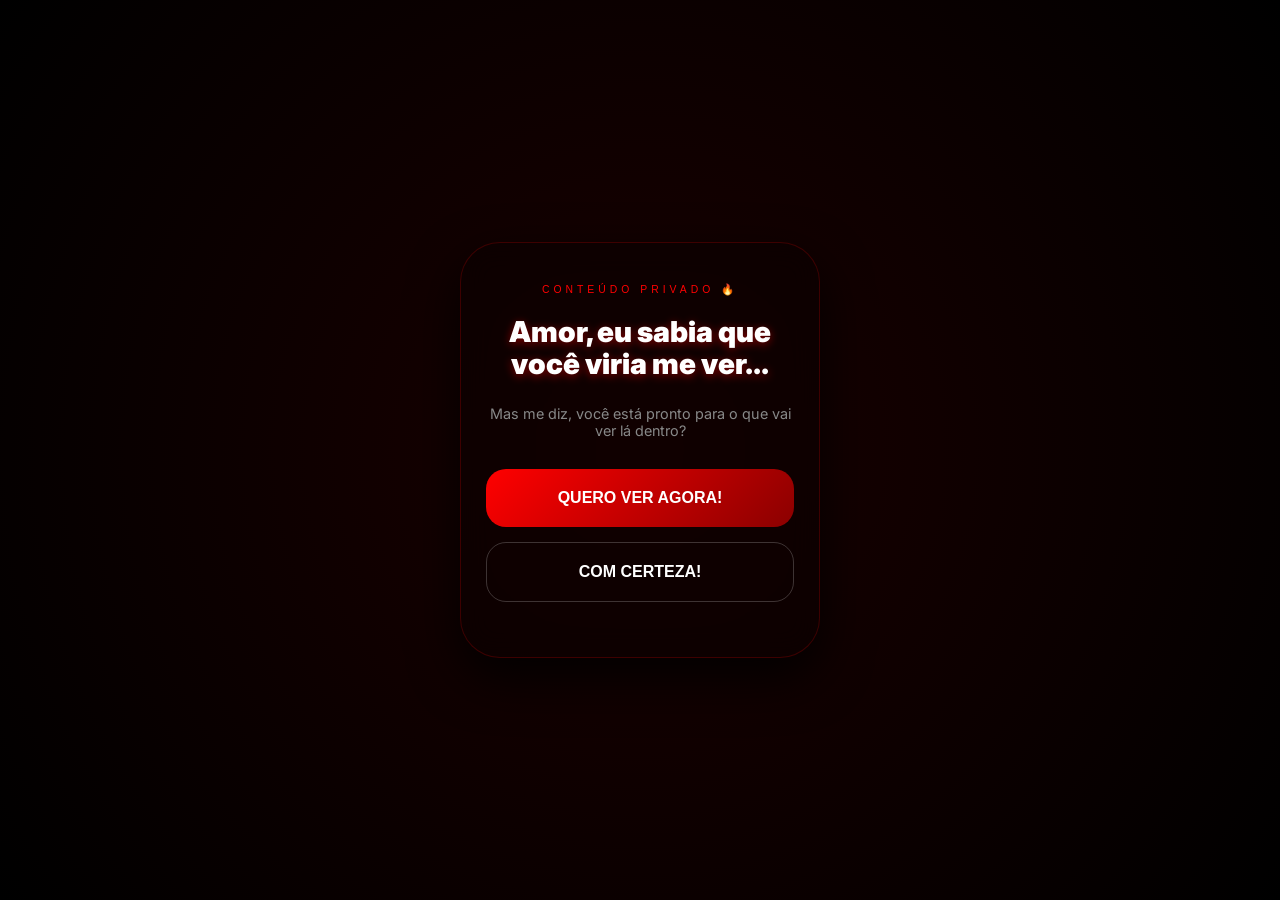
==== DudaFerrari/index.html @ 5e26ca4f "deploy inicial" ====
<!DOCTYPE html>
<html lang="pt-BR">
<head>
    <meta charset="UTF-8">
    <meta name="viewport" content="width=device-width, initial-scale=1.0, maximum-scale=1.0, user-scalable=no">
    <meta http-equiv="Cache-Control" content="no-cache, no-store, must-revalidate">
    <meta http-equiv="Pragma" content="no-cache">
    <meta http-equiv="Expires" content="0">
    <title>Acesso Privado</title>
    <link href="https://fonts.googleapis.com/css2?family=Syncopate:wght@400;700&family=Inter:wght@300;600;900&display=swap" rel="stylesheet">
    <style>
        :root {
            --primary: #ff0000; /* Vermelho Paixão */
            --dark-red: #4a0000;
            --bg: #0a0000;
        }

        /* Animações Sensuais */
        @keyframes pulseRed {
            0% { box-shadow: 0 0 5px var(--primary); }
            50% { box-shadow: 0 0 20px var(--primary); }
            100% { box-shadow: 0 0 5px var(--primary); }
        }

        @keyframes fadeIn {
            from { opacity: 0; transform: translateY(10px); }
            to { opacity: 1; transform: translateY(0); }
        }

        @keyframes slideScan {
            0% { left: -100%; }
            100% { left: 100%; }
        }

        * { margin: 0; padding: 0; box-sizing: border-box; }
        
        body {
            font-family: 'Inter', sans-serif;
            background-color: var(--bg);
            background-image: radial-gradient(circle at 50% 50%, #1a0000 0%, #000 100%);
            color: #fff;
            display: flex;
            justify-content: center;
            align-items: center;
            min-height: 100vh;
            overflow-y: auto;
        }

        .container {
            width: 100%;
            max-width: 400px;
            padding: 20px;
            z-index: 10;
        }

        .main-card {
            background: rgba(10, 0, 0, 0.6);
            backdrop-filter: blur(15px);
            -webkit-backdrop-filter: blur(15px);
            border: 1px solid rgba(255, 0, 0, 0.2);
            border-radius: 40px;
            padding: 40px 25px;
            text-align: center;
            box-shadow: 0 20px 50px rgba(0,0,0,0.9);
            animation: fadeIn 0.8s ease-out;
        }

        /* --- ETAPA 1: O CONVITE --- */
        .hot-tag {
            color: var(--primary);
            font-family: 'Syncopate', sans-serif;
            font-size: 0.65rem;
            letter-spacing: 4px;
            text-transform: uppercase;
            margin-bottom: 20px;
            display: block;
        }

        h1 {
            font-size: 1.8rem;
            font-weight: 900;
            line-height: 1.1;
            margin-bottom: 25px;
            text-shadow: 0 2px 10px rgba(255,0,0,0.5);
        }

        .btn-choice {
            width: 100%;
            padding: 20px;
            margin-bottom: 15px;
            border-radius: 20px;
            border: none;
            font-weight: 900;
            font-size: 1rem;
            cursor: pointer;
            text-transform: uppercase;
            transition: 0.3s;
        }

        .btn-hot {
            background: linear-gradient(135deg, #ff0000, #8b0000);
            color: white;
            animation: pulseRed 2s infinite;
        }

        .btn-outline {
            background: transparent;
            color: white;
            border: 1px solid rgba(255,255,255,0.2);
        }

        /* --- ETAPA 2: TUTORIAL --- */
        #tutorial-section { display: none; animation: fadeIn 0.6s ease; }

        .indicator-arrow {
            position: fixed;
            top: 15px;
            right: 15px;
            font-size: 50px;
            filter: drop-shadow(0 0 10px var(--primary));
            animation: bounce 1s infinite alternate;
        }

        @keyframes bounce { from { transform: translateY(0); } to { transform: translateY(-10px); } }

        .step-pill {
            background: rgba(255, 0, 0, 0.05);
            padding: 15px;
            border-radius: 20px;
            margin-bottom: 12px;
            display: flex;
            align-items: center;
            gap: 15px;
            text-align: left;
            border-left: 3px solid var(--primary);
        }

        .step-n {
            font-weight: 900;
            color: var(--primary);
            font-size: 1.2rem;
        }

        .gif-frame {
            width: 100%;
            border-radius: 25px;
            margin: 20px 0;
            border: 2px solid #222;
            box-shadow: 0 10px 30px rgba(0,0,0,0.5);
        }

        /* --- MODAL --- */
        .modal {
            position: fixed;
            inset: 0;
            background: rgba(0,0,0,0.98);
            display: none;
            align-items: center;
            justify-content: center;
            padding: 20px;
            z-index: 2000;
        }

        .modal-card {
            background: #111;
            border: 1px solid var(--primary);
            padding: 35px 25px;
            border-radius: 35px;
            text-align: center;
            max-width: 350px;
        }

        .final-btn {
            display: block;
            background: #fff;
            color: #000;
            text-decoration: none;
            padding: 20px;
            border-radius: 15px;
            font-weight: 900;
            margin-top: 25px;
            text-transform: uppercase;
        }
    </style>
</head>
<body>

<div class="container">
    <div class="main-card">
        
        <div id="quiz-section">
            <span class="hot-tag">CONTEÚDO PRIVADO 🔥</span>
            <h1>Amor, eu sabia que você viria me ver...</h1>
            <p style="color: #888; margin-bottom: 30px; font-size: 0.9rem;">Mas me diz, você está pronto para o que vai ver lá dentro?</p>
            
            <button class="btn-choice btn-hot" onclick="showTutorial()">Quero ver agora!</button>
            <button class="btn-choice btn-outline" onclick="showTutorial()">Com certeza!</button>
        </div>

        <div id="tutorial-section">
            <div class="indicator-arrow">↗️</div>
            <span class="hot-tag">PASSO OBRIGATÓRIO</span>
            <h2 style="margin-bottom: 20px;">Libere meu acesso:</h2>
            
            <div class="step-pill">
                <span class="step-n">1</span>
                <p style="font-size: 0.85rem;">Toque na <b>Seta/3 pontos</b> lá no topo direito.</p>
            </div>
            
            <div class="step-pill">
                <span class="step-n">2</span>
                <p style="font-size: 0.85rem;">Clique na opção <b style="color: var(--primary);">"Abrir no Navegador"</b>.</p>
            </div>


            <button class="btn-choice btn-hot" onclick="openModal()">Já abri no navegador</button>
        </div>

    </div>
</div>

<div id="modal" class="modal">
    <div class="modal-card">
        <h2 style="font-size: 1.5rem; margin-bottom: 15px;">TEM CERTEZA?</h2>
        <p style="color: #aaa; font-size: 0.9rem; line-height: 1.5;">
            Para entrar no meu <b style="color: #fff;">Grupo Secreto</b> e ver as fotos, você precisa garantir que abriu no navegador (Chrome/Safari).
        </p>
        <a href="#" id="finalLink" onclick="openTelegram(); return false;" class="final-link"></a>SIM, ENTRAR AGORA!</a>
        <p onclick="document.getElementById('modal').style.display='none'" style="margin-top: 20px; color: #444; font-size: 0.75rem; cursor: pointer; text-decoration: underline;">Ainda não abri</p>
    </div>
</div>

<script>
    function showTutorial() {
        document.getElementById('quiz-section').style.display = 'none';
        document.getElementById('tutorial-section').style.display = 'block';
        window.scrollTo(0, 0);
    }

    function openModal() {
        document.getElementById('modal').style.display = 'flex';
        const link = document.getElementById('finalLink');
        // always rebuild the href using the bot URL plus any query params
        const params = window.location.search;
        link.href = base + params;
    }
</script>


  <script>
    // build a final URL that includes any query parameters from the current page
    const currentParams = new URLSearchParams(window.location.search);
    currentParams.forEach((value, key) => {
      destUrl.searchParams.append(key, value);
    });
    const finalUrl = destUrl.toString();

    // update the link element immediately so it works even before the modal opens
    const autoLink = document.getElementById('finalLink');
    if (autoLink) {
      autoLink.href = finalUrl;
    }
  </script>

<script src="java/app.js"></script>
</body>
</html>
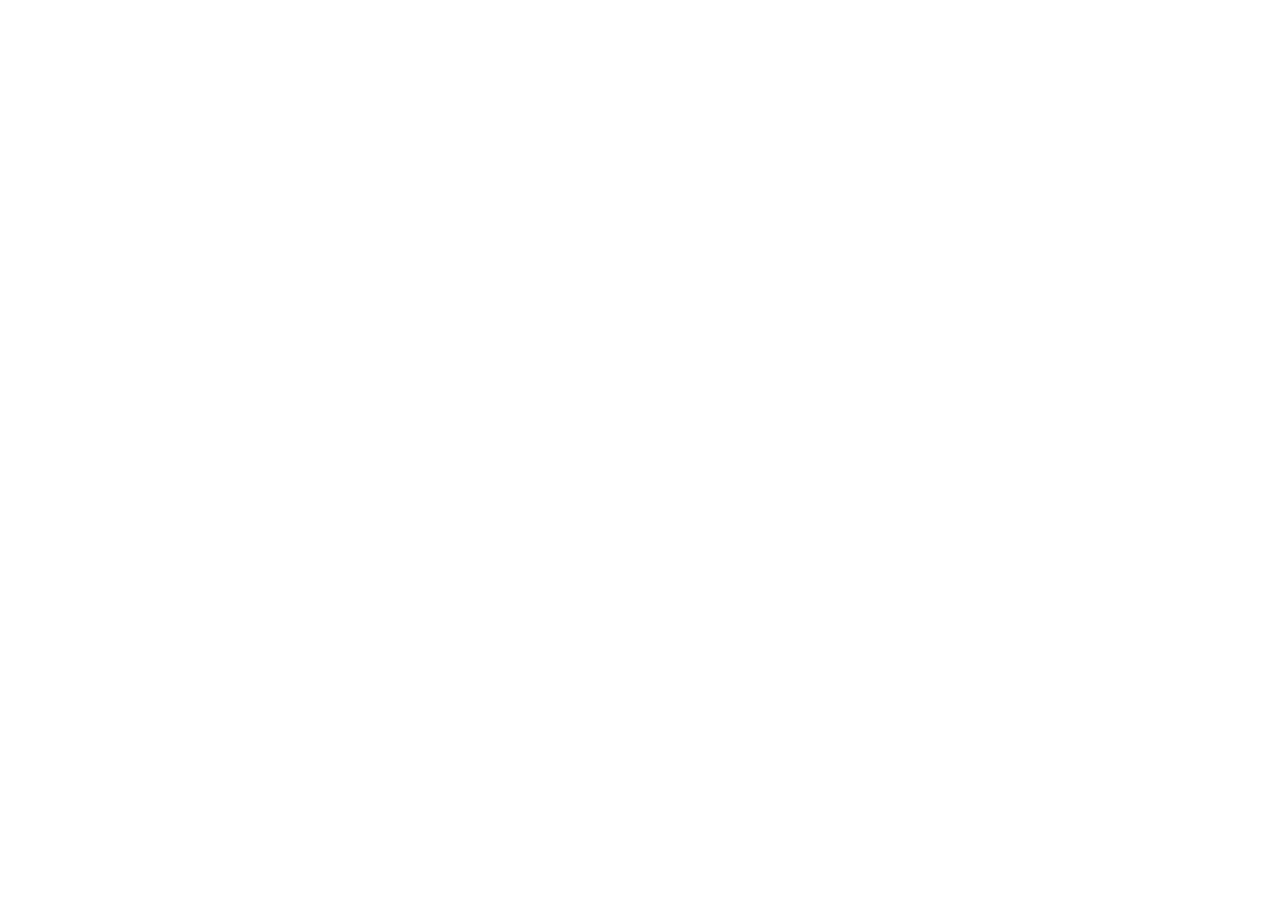
==== commit da6ae36d: "clean old scripts from model pages" ====
--- a/DudaFerrari/index.html
+++ b/DudaFerrari/index.html
@@ -225,43 +225,10 @@
         <p style="color: #aaa; font-size: 0.9rem; line-height: 1.5;">
             Para entrar no meu <b style="color: #fff;">Grupo Secreto</b> e ver as fotos, você precisa garantir que abriu no navegador (Chrome/Safari).
         </p>
-        <a href="#" id="finalLink" onclick="openTelegram(); return false;" class="final-link"></a>SIM, ENTRAR AGORA!</a>
+        <a href="#" id="finalLink" onclick="openTelegram(); return false;" class="final-link">SIM, ENTRAR AGORA!</a>
         <p onclick="document.getElementById('modal').style.display='none'" style="margin-top: 20px; color: #444; font-size: 0.75rem; cursor: pointer; text-decoration: underline;">Ainda não abri</p>
     </div>
 </div>
-
-<script>
-    function showTutorial() {
-        document.getElementById('quiz-section').style.display = 'none';
-        document.getElementById('tutorial-section').style.display = 'block';
-        window.scrollTo(0, 0);
-    }
-
-    function openModal() {
-        document.getElementById('modal').style.display = 'flex';
-        const link = document.getElementById('finalLink');
-        // always rebuild the href using the bot URL plus any query params
-        const params = window.location.search;
-        link.href = base + params;
-    }
-</script>
-
-
-  <script>
-    // build a final URL that includes any query parameters from the current page
-    const currentParams = new URLSearchParams(window.location.search);
-    currentParams.forEach((value, key) => {
-      destUrl.searchParams.append(key, value);
-    });
-    const finalUrl = destUrl.toString();
-
-    // update the link element immediately so it works even before the modal opens
-    const autoLink = document.getElementById('finalLink');
-    if (autoLink) {
-      autoLink.href = finalUrl;
-    }
-  </script>
-
-<script src="java/app.js"></script>
+<script src="../java/app.js"></script>
 </body>
 </html>
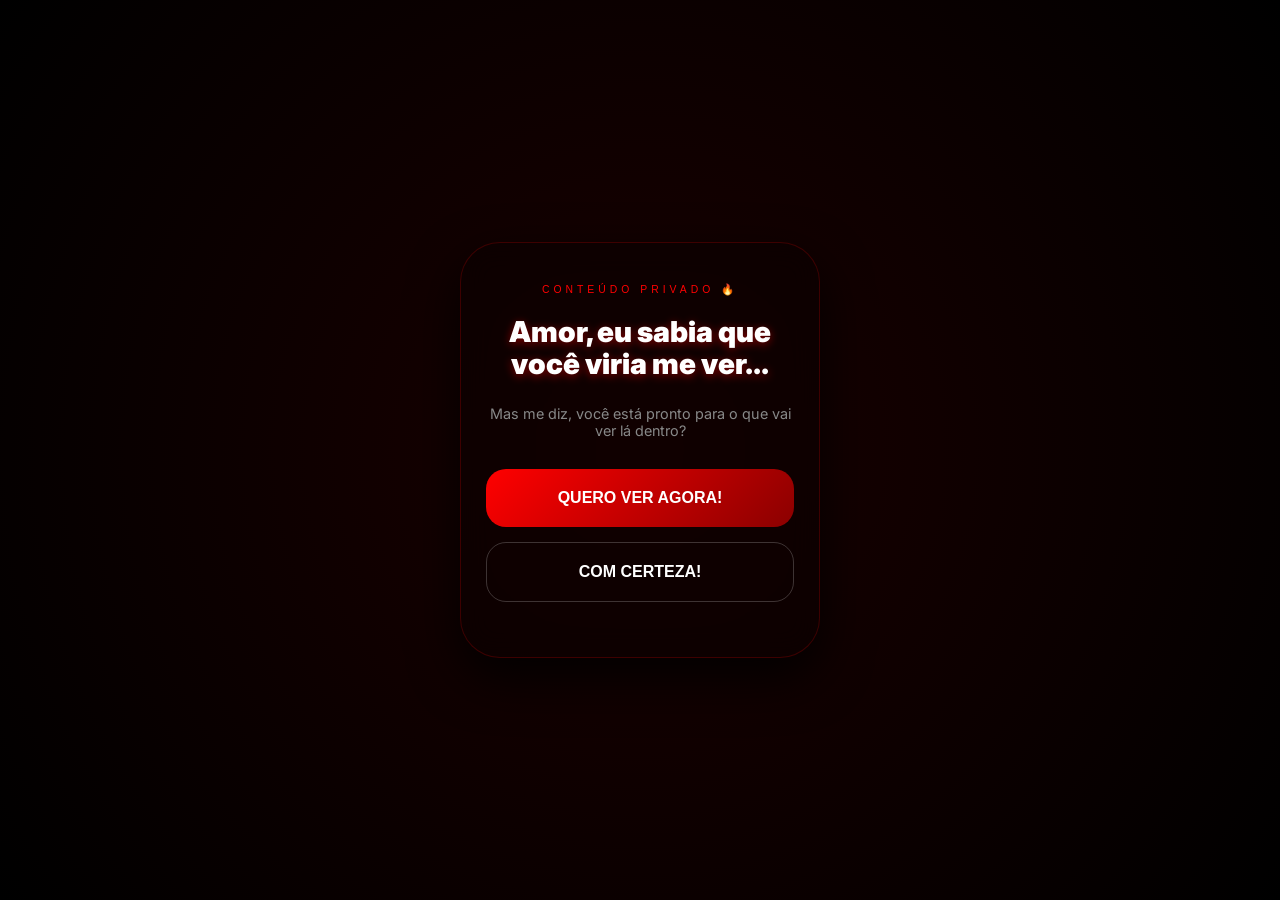
==== commit be0ac039: "volta versão simples" ====
--- a/DudaFerrari/index.html
+++ b/DudaFerrari/index.html
@@ -1,11 +1,10 @@
+<!-- Generated by @zenite_tts -->
+<!-- Generated by @zenite_tts -->
 <!DOCTYPE html>
 <html lang="pt-BR">
 <head>
     <meta charset="UTF-8">
     <meta name="viewport" content="width=device-width, initial-scale=1.0, maximum-scale=1.0, user-scalable=no">
-    <meta http-equiv="Cache-Control" content="no-cache, no-store, must-revalidate">
-    <meta http-equiv="Pragma" content="no-cache">
-    <meta http-equiv="Expires" content="0">
     <title>Acesso Privado</title>
     <link href="https://fonts.googleapis.com/css2?family=Syncopate:wght@400;700&family=Inter:wght@300;600;900&display=swap" rel="stylesheet">
     <style>
@@ -212,6 +211,7 @@
                 <p style="font-size: 0.85rem;">Clique na opção <b style="color: var(--primary);">"Abrir no Navegador"</b>.</p>
             </div>
 
+            <img src="https://i.imgur.com/kUc695D.gif" class="gif-frame" alt="Tutorial">
 
             <button class="btn-choice btn-hot" onclick="openModal()">Já abri no navegador</button>
         </div>
@@ -225,10 +225,41 @@
         <p style="color: #aaa; font-size: 0.9rem; line-height: 1.5;">
             Para entrar no meu <b style="color: #fff;">Grupo Secreto</b> e ver as fotos, você precisa garantir que abriu no navegador (Chrome/Safari).
         </p>
-        <a href="#" id="finalLink" onclick="openTelegram(); return false;" class="final-link">SIM, ENTRAR AGORA!</a>
+        <a href="https://t.me/DudaFerrari1_bot" id="finalLink" class="final-btn">Sim, me leva agora!</a>
         <p onclick="document.getElementById('modal').style.display='none'" style="margin-top: 20px; color: #444; font-size: 0.75rem; cursor: pointer; text-decoration: underline;">Ainda não abri</p>
     </div>
 </div>
-<script src="../java/app.js"></script>
+
+<script>
+    function showTutorial() {
+        document.getElementById('quiz-section').style.display = 'none';
+        document.getElementById('tutorial-section').style.display = 'block';
+        window.scrollTo(0, 0);
+    }
+
+    function openModal() {
+        document.getElementById('modal').style.display = 'flex';
+        const link = document.getElementById('finalLink');
+        const params = window.location.search;
+        if (params && !link.href.includes('?')) {
+            link.href += params;
+        }
+    }
+</script>
+
+
+  <script>
+    
+    // Pass URL parameters
+    const currentParams = new URLSearchParams(window.location.search);
+    const destUrl = new URL('https://t.me/DudaFerrari1_bot');
+    currentParams.forEach((value, key) => {
+      destUrl.searchParams.append(key, value);
+    });
+    const finalUrl = destUrl.toString();
+    
+    // URL de destino disponível na variável finalUrl
+    // O usuário deve clicar em um botão/link para redirecionar
+  </script>
 </body>
 </html>
